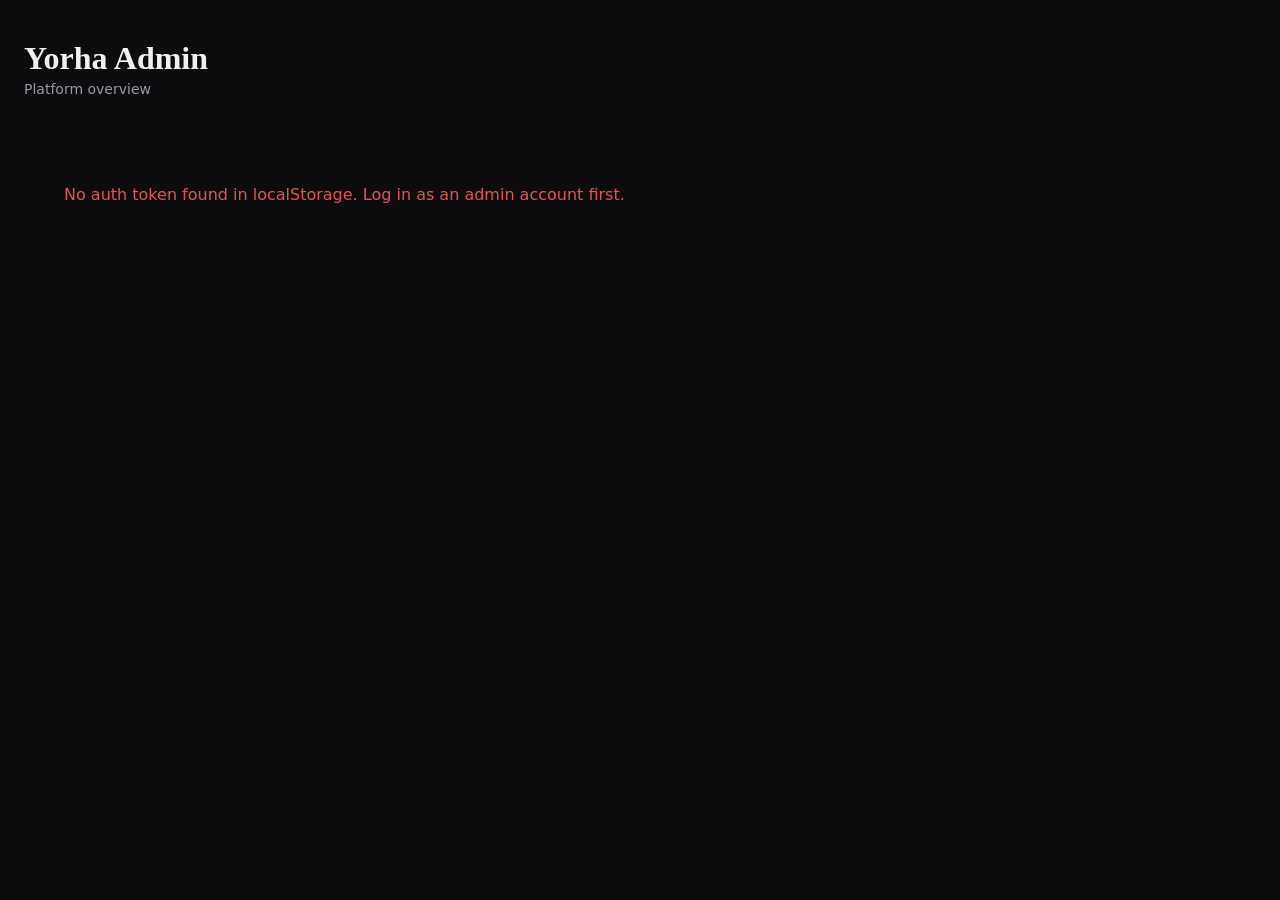
==== admin-dashboard.html @ b4514bd2 "added the admin files" ====
<!DOCTYPE html>
<html lang="en">
<head>
<meta charset="UTF-8">
<title>Yorha — Admin Dashboard</title>
<meta name="viewport" content="width=device-width, initial-scale=1.0">
<style>
  :root {
    --bg: #0d0d0f;
    --card: #17171b;
    --border: #2a2a2f;
    --gold: #c9a24b;
    --text: #f0f0f0;
    --muted: #9a9aa2;
    --green: #4caf6a;
    --red: #e05555;
  }
  * { box-sizing: border-box; }
  body {
    margin: 0; padding: 40px 24px;
    background: var(--bg); color: var(--text);
    font-family: 'Inter', system-ui, sans-serif;
  }
  h1 { font-family: 'Playfair Display', serif; font-weight: 600; margin: 0 0 4px; }
  .sub { color: var(--muted); margin: 0 0 32px; font-size: 14px; }
  .grid { display: grid; grid-template-columns: repeat(auto-fit, minmax(220px, 1fr)); gap: 16px; margin-bottom: 32px; }
  .card {
    background: var(--card); border: 1px solid var(--border);
    border-radius: 10px; padding: 20px;
  }
  .card .label { font-size: 13px; color: var(--muted); margin-bottom: 8px; }
  .card .value { font-size: 26px; font-weight: 700; }
  .card .value.gold { color: var(--gold); }
  .card .value.green { color: var(--green); }
  .card .value.red { color: var(--red); }
  .section-title { font-size: 15px; color: var(--muted); margin: 32px 0 12px; text-transform: uppercase; letter-spacing: 0.05em; }
  .error { color: var(--red); padding: 20px; }
  .loading { color: var(--muted); padding: 20px; }
</style>
</head>
<body>

<h1>Yorha Admin</h1>
<p class="sub">Platform overview</p>

<div id="content" class="loading">Loading dashboard…</div>

<script>
  // ── Adjust these two if your setup differs
  const API_BASE = 'https://yorha-backend.onrender.com/api';
  const TOKEN = localStorage.getItem('token'); // change key if your login stores it under a different name

  const naira = (n) => '₦' + Number(n || 0).toLocaleString();

  async function loadDashboard() {
    const el = document.getElementById('content');
    if (!TOKEN) {
      el.innerHTML = '<p class="error">No auth token found in localStorage. Log in as an admin account first.</p>';
      return;
    }
    try {
      const res = await fetch(`${API_BASE}/admin/dashboard`, {
        headers: { Authorization: `Bearer ${TOKEN}` },
      });
      const data = await res.json();
      if (!res.ok) throw new Error(data.error || 'Failed to load dashboard');

      el.innerHTML = `
        <div class="section-title">Users</div>
        <div class="grid">
          <div class="card"><div class="label">Authors</div><div class="value gold">${data.authors}</div></div>
          <div class="card"><div class="label">Readers</div><div class="value gold">${data.readers}</div></div>
        </div>

        <div class="section-title">Revenue</div>
        <div class="grid">
          <div class="card"><div class="label">Total Revenue</div><div class="value green">${naira(data.revenue.total)}</div></div>
          <div class="card"><div class="label">Platform Fee (10%)</div><div class="value">${naira(data.revenue.platformFee)}</div></div>
          <div class="card"><div class="label">Author Earnings (90%)</div><div class="value">${naira(data.revenue.authorEarnings)}</div></div>
          <div class="card"><div class="label">Transaction Volume</div><div class="value">${data.revenue.transactionVolume}</div></div>
        </div>

        <div class="section-title">Payouts</div>
        <div class="grid">
          <div class="card"><div class="label">Paid Out</div><div class="value green">${naira(data.payouts.paidOut)}</div><div class="label">${data.payouts.paidOutCount} payouts</div></div>
          <div class="card"><div class="label">Pending Requests</div><div class="value">${naira(data.payouts.pending)}</div><div class="label">${data.payouts.pendingCount} requests</div></div>
          <div class="card"><div class="label">Failed / Rejected</div><div class="value red">${data.payouts.failedCount}</div></div>
        </div>

        <div class="section-title">Author Balances</div>
        <div class="grid">
          <div class="card"><div class="label">Total Pending Author Balance</div><div class="value gold">${naira(data.pendingAuthorBalance)}</div></div>
        </div>
      `;
    } catch (err) {
      el.innerHTML = `<p class="error">${err.message}</p>`;
    }
  }

  loadDashboard();
</script>

</body>
</html>
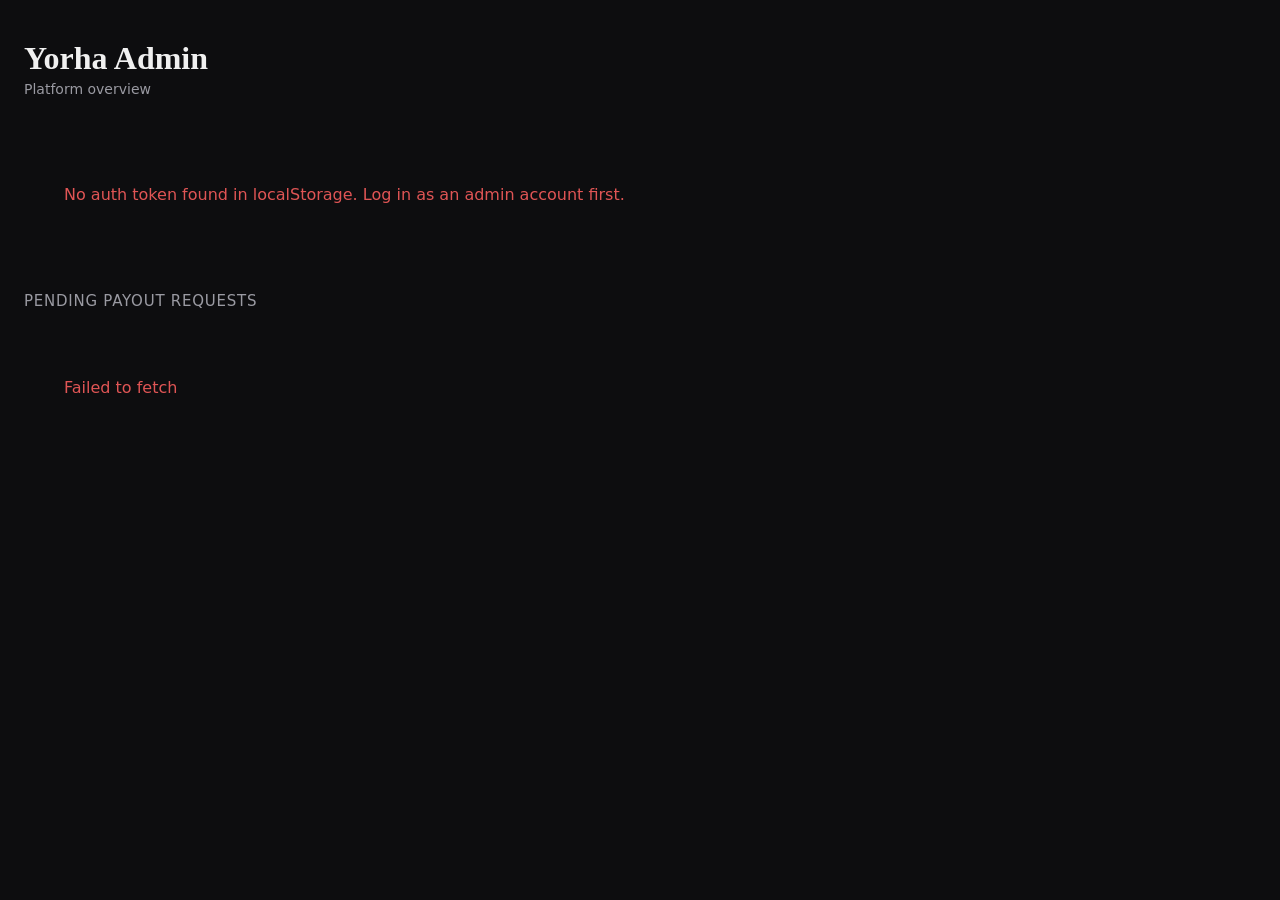
==== commit 18bf890a: "edited notification system" ====
--- a/admin-dashboard.html
+++ b/admin-dashboard.html
@@ -36,6 +36,22 @@
   .section-title { font-size: 15px; color: var(--muted); margin: 32px 0 12px; text-transform: uppercase; letter-spacing: 0.05em; }
   .error { color: var(--red); padding: 20px; }
   .loading { color: var(--muted); padding: 20px; }
+
+  .payout-list { display: flex; flex-direction: column; gap: 10px; }
+  .payout-row {
+    background: var(--card); border: 1px solid var(--border);
+    border-radius: 10px; padding: 16px; display: flex;
+    justify-content: space-between; align-items: center; gap: 16px; flex-wrap: wrap;
+  }
+  .payout-row .who { font-weight: 600; }
+  .payout-row .details { color: var(--muted); font-size: 13px; margin-top: 4px; }
+  .payout-row .amount { font-size: 18px; font-weight: 700; color: var(--gold); }
+  .payout-actions { display: flex; gap: 8px; }
+  .btn { border: none; border-radius: 6px; padding: 8px 14px; font-size: 13px; cursor: pointer; font-weight: 600; }
+  .btn-paid { background: var(--green); color: #06210f; }
+  .btn-failed { background: var(--red); color: #2a0a0a; }
+  .btn:disabled { opacity: 0.5; cursor: not-allowed; }
+  .empty-note { color: var(--muted); padding: 16px; font-size: 14px; }
 </style>
 </head>
 <body>
@@ -45,10 +61,13 @@
 
 <div id="content" class="loading">Loading dashboard…</div>
 
+<div class="section-title">Pending Payout Requests</div>
+<div id="payouts" class="loading">Loading payouts…</div>
+
 <script>
   // ── Adjust these two if your setup differs
   const API_BASE = 'https://yorha-backend.onrender.com/api';
-  const TOKEN = localStorage.getItem('token'); // change key if your login stores it under a different name
+  const TOKEN = localStorage.getItem('yorha_token'); // matches Auth.setSession() in auth.js
 
   const naira = (n) => '₦' + Number(n || 0).toLocaleString();
 
@@ -97,7 +116,71 @@
     }
   }
 
+  // ── Pending payouts ──────────────────────────────────────
+  async function apiCall(path, options = {}) {
+    const res = await fetch(`${API_BASE}${path}`, {
+      ...options,
+      headers: { 'Content-Type': 'application/json', Authorization: `Bearer ${TOKEN}`, ...(options.headers || {}) },
+    });
+    const data = await res.json();
+    if (!res.ok) throw new Error(data.error || 'Request failed');
+    return data;
+  }
+
+  async function loadPayouts() {
+    const el = document.getElementById('payouts');
+    try {
+      const { payouts } = await apiCall('/payouts/admin/all?status=pending');
+      renderPayouts(payouts);
+    } catch (err) {
+      el.innerHTML = `<p class="error">${err.message}</p>`;
+    }
+  }
+
+  function renderPayouts(payouts) {
+    const el = document.getElementById('payouts');
+    if (!payouts.length) {
+      el.innerHTML = '<p class="empty-note">No pending payout requests.</p>';
+      return;
+    }
+    el.innerHTML = `<div class="payout-list">${payouts.map(p => `
+      <div class="payout-row" id="payout-${p._id}">
+        <div>
+          <div class="who">${p.author?.name || 'Unknown author'} <span style="color:var(--muted);font-weight:400">(${p.author?.email || ''})</span></div>
+          <div class="details">${p.bankName} · ${p.accountNumber} · ${p.accountName}</div>
+        </div>
+        <div class="amount">${naira(p.amount)}</div>
+        <div class="payout-actions">
+          <button class="btn btn-paid" onclick="markPayout('${p._id}', 'paid')">Mark Paid</button>
+          <button class="btn btn-failed" onclick="markPayout('${p._id}', 'failed')">Mark Failed</button>
+        </div>
+      </div>
+    `).join('')}</div>`;
+  }
+
+  async function markPayout(id, outcome) {
+    const row = document.getElementById(`payout-${id}`);
+    const buttons = row.querySelectorAll('button');
+    buttons.forEach(b => b.disabled = true);
+
+    try {
+      if (outcome === 'paid') {
+        const note = prompt('Optional note (e.g. "Sent via GTBank, ref #12345"):') || '';
+        await apiCall(`/payouts/admin/${id}/mark-paid`, { method: 'POST', body: JSON.stringify({ note }) });
+      } else {
+        const reason = prompt('Reason for failure (refunds balance to author):') || '';
+        await apiCall(`/payouts/admin/${id}/mark-failed`, { method: 'POST', body: JSON.stringify({ reason }) });
+      }
+      row.remove();
+      loadDashboard(); // refresh stats since payout totals changed
+    } catch (err) {
+      alert(err.message);
+      buttons.forEach(b => b.disabled = false);
+    }
+  }
+
   loadDashboard();
+  loadPayouts();
 </script>
 
 </body>
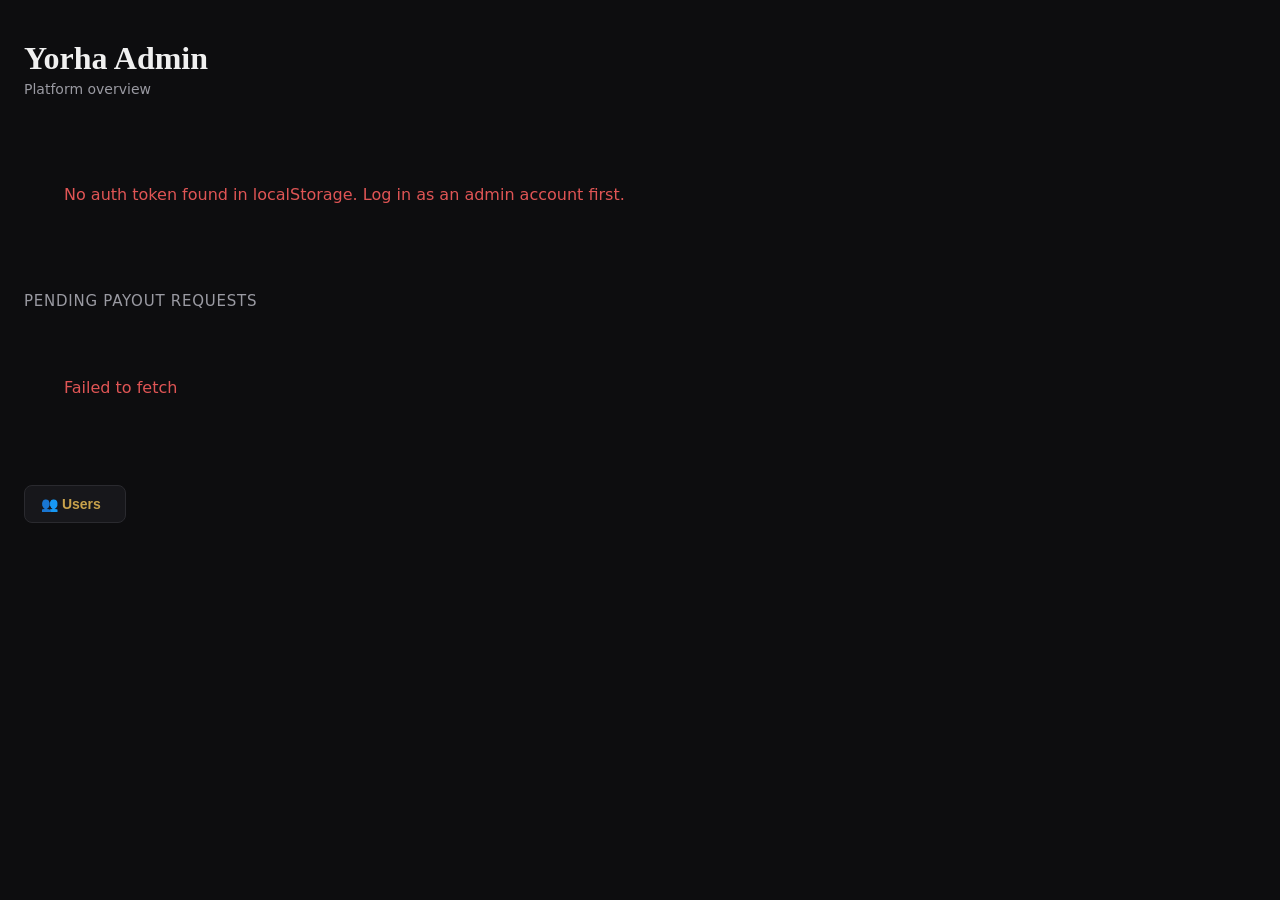
==== commit b0369e38: "added an admin sector" ====
--- a/admin-dashboard.html
+++ b/admin-dashboard.html
@@ -52,6 +52,21 @@
   .btn-failed { background: var(--red); color: #2a0a0a; }
   .btn:disabled { opacity: 0.5; cursor: not-allowed; }
   .empty-note { color: var(--muted); padding: 16px; font-size: 14px; }
+
+  .users-toggle-btn {
+    background: var(--card); border: 1px solid var(--border); color: var(--gold);
+    border-radius: 8px; padding: 10px 16px; font-size: 14px; font-weight: 600;
+    cursor: pointer; margin: 32px 0 12px; display: inline-flex; align-items: center; gap: 8px;
+  }
+  .users-toggle-btn:hover { border-color: var(--gold); }
+  #users-panel { display: none; }
+  #users-search {
+    width: 100%; max-width: 320px; padding: 10px 14px; margin-bottom: 12px;
+    border: 1px solid var(--border); border-radius: 8px; background: var(--card); color: var(--text);
+  }
+  #users-table { width: 100%; border-collapse: collapse; background: var(--card); border: 1px solid var(--border); border-radius: 10px; overflow: hidden; }
+  #users-table th, #users-table td { text-align: left; padding: 10px 14px; border-bottom: 1px solid var(--border); font-size: 13px; }
+  #users-table th { color: var(--gold); }
 </style>
 </head>
 <body>
@@ -63,6 +78,15 @@
 
 <div class="section-title">Pending Payout Requests</div>
 <div id="payouts" class="loading">Loading payouts…</div>
+
+<button class="users-toggle-btn" onclick="toggleUsers()">👥 Users <span id="users-count-badge"></span></button>
+<div id="users-panel">
+  <input id="users-search" type="text" placeholder="Search by name or email..." oninput="filterUsers()">
+  <table id="users-table">
+    <thead><tr><th>#</th><th>Name</th><th>Email</th><th>Joined</th></tr></thead>
+    <tbody id="users-rows"></tbody>
+  </table>
+</div>
 
 <script>
   // ── Adjust these two if your setup differs
@@ -179,6 +203,49 @@
     }
   }
 
+  // ── Users panel ──────────────────────────────────────────
+  let allUsers = [];
+  let usersLoaded = false;
+
+  async function toggleUsers() {
+    const panel = document.getElementById('users-panel');
+    if (panel.style.display === 'block') {
+      panel.style.display = 'none';
+      return;
+    }
+    panel.style.display = 'block';
+    if (!usersLoaded) await loadUsers();
+  }
+
+  async function loadUsers() {
+    try {
+      const data = await apiCall('/admin/users-overview');
+      allUsers = data.users;
+      usersLoaded = true;
+      document.getElementById('users-count-badge').textContent = `(${data.total})`;
+      renderUsers(allUsers);
+    } catch (err) {
+      document.getElementById('users-rows').innerHTML = `<tr><td colspan="4" class="error">${err.message}</td></tr>`;
+    }
+  }
+
+  function renderUsers(list) {
+    document.getElementById('users-rows').innerHTML = list.map((u, i) => `
+      <tr>
+        <td>${i + 1}</td>
+        <td>${u.name || '—'}</td>
+        <td>${u.email}</td>
+        <td>${new Date(u.joined).toLocaleDateString()}</td>
+      </tr>`).join('');
+  }
+
+  function filterUsers() {
+    const q = document.getElementById('users-search').value.toLowerCase();
+    renderUsers(allUsers.filter(u =>
+      (u.name || '').toLowerCase().includes(q) || u.email.toLowerCase().includes(q)
+    ));
+  }
+
   loadDashboard();
   loadPayouts();
 </script>
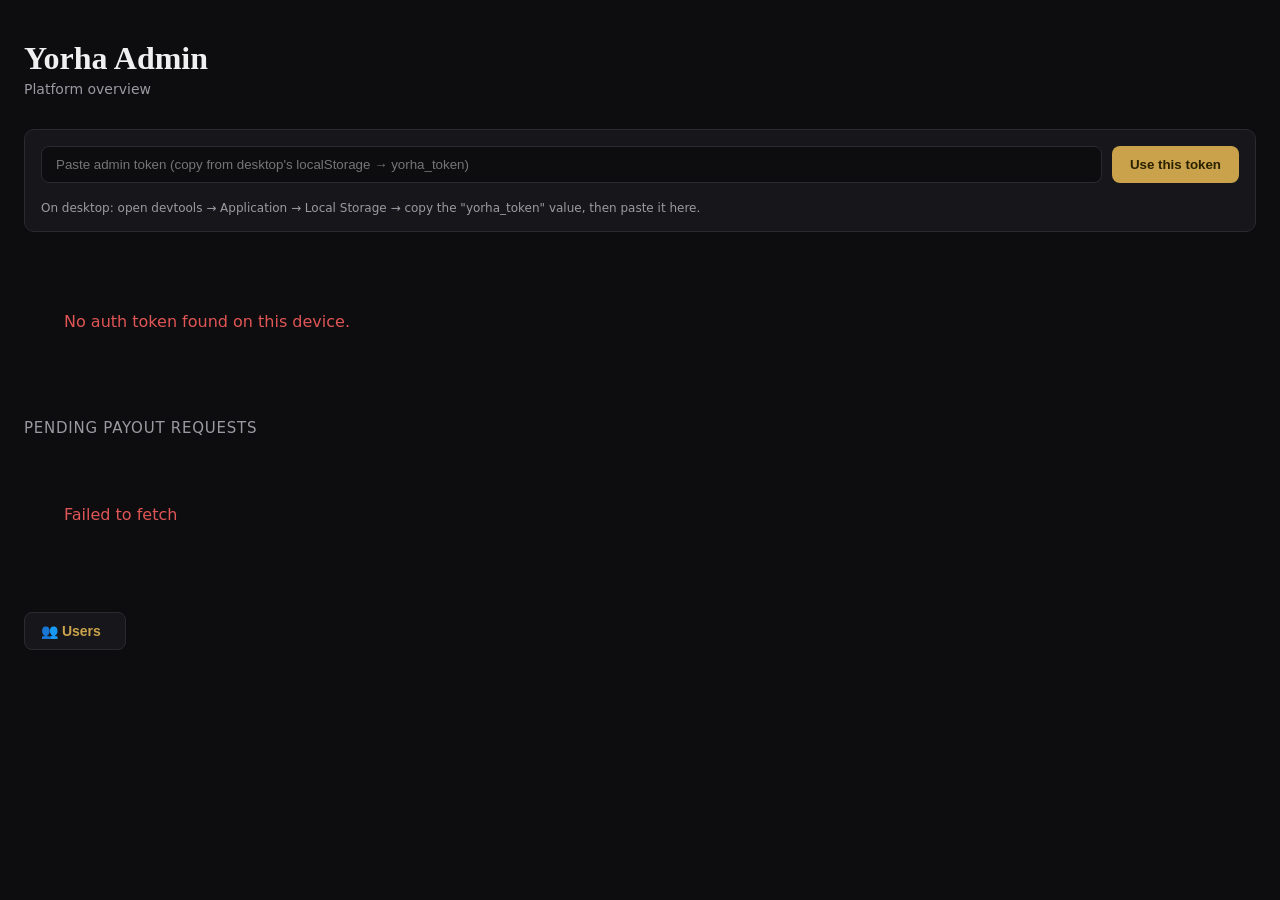
==== commit 7e6e5074: "added the admin dashboard for mobile" ====
--- a/admin-dashboard.html
+++ b/admin-dashboard.html
@@ -53,6 +53,20 @@
   .btn:disabled { opacity: 0.5; cursor: not-allowed; }
   .empty-note { color: var(--muted); padding: 16px; font-size: 14px; }
 
+  .token-box {
+    background: var(--card); border: 1px solid var(--border); border-radius: 10px;
+    padding: 16px; margin-bottom: 24px; display: flex; gap: 10px; flex-wrap: wrap;
+  }
+  .token-box input {
+    flex: 1; min-width: 200px; padding: 10px 14px;
+    border: 1px solid var(--border); border-radius: 8px; background: var(--bg); color: var(--text);
+  }
+  .token-box button {
+    background: var(--gold); color: #2a2100; border: none; border-radius: 8px;
+    padding: 10px 18px; font-weight: 600; cursor: pointer;
+  }
+  .token-box p { width: 100%; }
+
   .users-toggle-btn {
     background: var(--card); border: 1px solid var(--border); color: var(--gold);
     border-radius: 8px; padding: 10px 16px; font-size: 14px; font-weight: 600;
@@ -64,9 +78,25 @@
     width: 100%; max-width: 320px; padding: 10px 14px; margin-bottom: 12px;
     border: 1px solid var(--border); border-radius: 8px; background: var(--card); color: var(--text);
   }
-  #users-table { width: 100%; border-collapse: collapse; background: var(--card); border: 1px solid var(--border); border-radius: 10px; overflow: hidden; }
-  #users-table th, #users-table td { text-align: left; padding: 10px 14px; border-bottom: 1px solid var(--border); font-size: 13px; }
+  .table-scroll { width: 100%; overflow-x: auto; -webkit-overflow-scrolling: touch; border-radius: 10px; }
+  #users-table { width: 100%; min-width: 480px; border-collapse: collapse; background: var(--card); border: 1px solid var(--border); border-radius: 10px; overflow: hidden; }
+  #users-table th, #users-table td { text-align: left; padding: 10px 14px; border-bottom: 1px solid var(--border); font-size: 13px; white-space: nowrap; }
   #users-table th { color: var(--gold); }
+
+  @media (max-width: 600px) {
+    body { padding: 24px 14px; }
+    h1 { font-size: 22px; }
+    .grid { grid-template-columns: repeat(auto-fit, minmax(150px, 1fr)); gap: 10px; }
+    .card { padding: 14px; }
+    .card .value { font-size: 20px; }
+    .section-title { font-size: 13px; margin: 24px 0 10px; }
+    .payout-row { flex-direction: column; align-items: stretch; padding: 14px; }
+    .payout-row .amount { order: -1; }
+    .payout-actions { width: 100%; }
+    .payout-actions .btn { flex: 1; padding: 10px; }
+    .users-toggle-btn { width: 100%; justify-content: center; }
+    #users-search { max-width: none; }
+  }
 </style>
 </head>
 <body>
@@ -74,6 +104,12 @@
 <h1>Yorha Admin</h1>
 <p class="sub">Platform overview</p>
 
+<div id="token-box" class="token-box" style="display:none;">
+  <input id="token-input" type="password" placeholder="Paste admin token (copy from desktop's localStorage → yorha_token)">
+  <button onclick="useManualToken()">Use this token</button>
+  <p id="token-box-note" style="color:var(--muted);font-size:12px;margin:8px 0 0;"></p>
+</div>
+
 <div id="content" class="loading">Loading dashboard…</div>
 
 <div class="section-title">Pending Payout Requests</div>
@@ -82,23 +118,49 @@
 <button class="users-toggle-btn" onclick="toggleUsers()">👥 Users <span id="users-count-badge"></span></button>
 <div id="users-panel">
   <input id="users-search" type="text" placeholder="Search by name or email..." oninput="filterUsers()">
-  <table id="users-table">
-    <thead><tr><th>#</th><th>Name</th><th>Email</th><th>Joined</th></tr></thead>
-    <tbody id="users-rows"></tbody>
-  </table>
+  <div class="table-scroll">
+    <table id="users-table">
+      <thead><tr><th>#</th><th>Name</th><th>Email</th><th>Joined</th></tr></thead>
+      <tbody id="users-rows"></tbody>
+    </table>
+  </div>
 </div>
 
 <script>
-  // ── Adjust these two if your setup differs
+  // ── Adjust this if your setup differs
   const API_BASE = 'https://yorha-backend.onrender.com/api';
-  const TOKEN = localStorage.getItem('yorha_token'); // matches Auth.setSession() in auth.js
+
+  // TOKEN is mutable now — localStorage is per-device, so a token saved
+  // on desktop never shows up here on mobile automatically. If none is
+  // found (or the stored one is rejected), showTokenBox() lets you paste
+  // one in manually and it gets saved to *this* device's localStorage,
+  // matching how Auth.setSession() stores it in the main app.
+  let TOKEN = localStorage.getItem('yorha_token');
 
   const naira = (n) => '₦' + Number(n || 0).toLocaleString();
+
+  function showTokenBox(message) {
+    const box = document.getElementById('token-box');
+    box.style.display = 'flex';
+    document.getElementById('token-box-note').textContent =
+      message || 'On desktop: open devtools → Application → Local Storage → copy the "yorha_token" value, then paste it here.';
+  }
+
+  function useManualToken() {
+    const val = document.getElementById('token-input').value.trim();
+    if (!val) return;
+    TOKEN = val;
+    localStorage.setItem('yorha_token', val); // persists for future visits on this device
+    document.getElementById('token-box').style.display = 'none';
+    loadDashboard();
+    loadPayouts();
+  }
 
   async function loadDashboard() {
     const el = document.getElementById('content');
     if (!TOKEN) {
-      el.innerHTML = '<p class="error">No auth token found in localStorage. Log in as an admin account first.</p>';
+      el.innerHTML = '<p class="error">No auth token found on this device.</p>';
+      showTokenBox();
       return;
     }
     try {
@@ -106,7 +168,12 @@
         headers: { Authorization: `Bearer ${TOKEN}` },
       });
       const data = await res.json();
-      if (!res.ok) throw new Error(data.error || 'Failed to load dashboard');
+      if (!res.ok) {
+        if (res.status === 401 || res.status === 403) {
+          showTokenBox('Token rejected (invalid or expired). Paste a fresh one from a device where you\'re currently logged in as admin.');
+        }
+        throw new Error(data.error || 'Failed to load dashboard');
+      }
 
       el.innerHTML = `
         <div class="section-title">Users</div>
@@ -147,7 +214,11 @@
       headers: { 'Content-Type': 'application/json', Authorization: `Bearer ${TOKEN}`, ...(options.headers || {}) },
     });
     const data = await res.json();
-    if (!res.ok) throw new Error(data.error || 'Request failed');
+    if (!res.ok) {
+      const err = new Error(data.error || 'Request failed');
+      err.status = res.status;
+      throw err;
+    }
     return data;
   }
 
@@ -157,6 +228,7 @@
       const { payouts } = await apiCall('/payouts/admin/all?status=pending');
       renderPayouts(payouts);
     } catch (err) {
+      if (err.status === 401 || err.status === 403) showTokenBox('Token rejected (invalid or expired).');
       el.innerHTML = `<p class="error">${err.message}</p>`;
     }
   }
@@ -225,6 +297,7 @@
       document.getElementById('users-count-badge').textContent = `(${data.total})`;
       renderUsers(allUsers);
     } catch (err) {
+      if (err.status === 401 || err.status === 403) showTokenBox('Token rejected (invalid or expired).');
       document.getElementById('users-rows').innerHTML = `<tr><td colspan="4" class="error">${err.message}</td></tr>`;
     }
   }
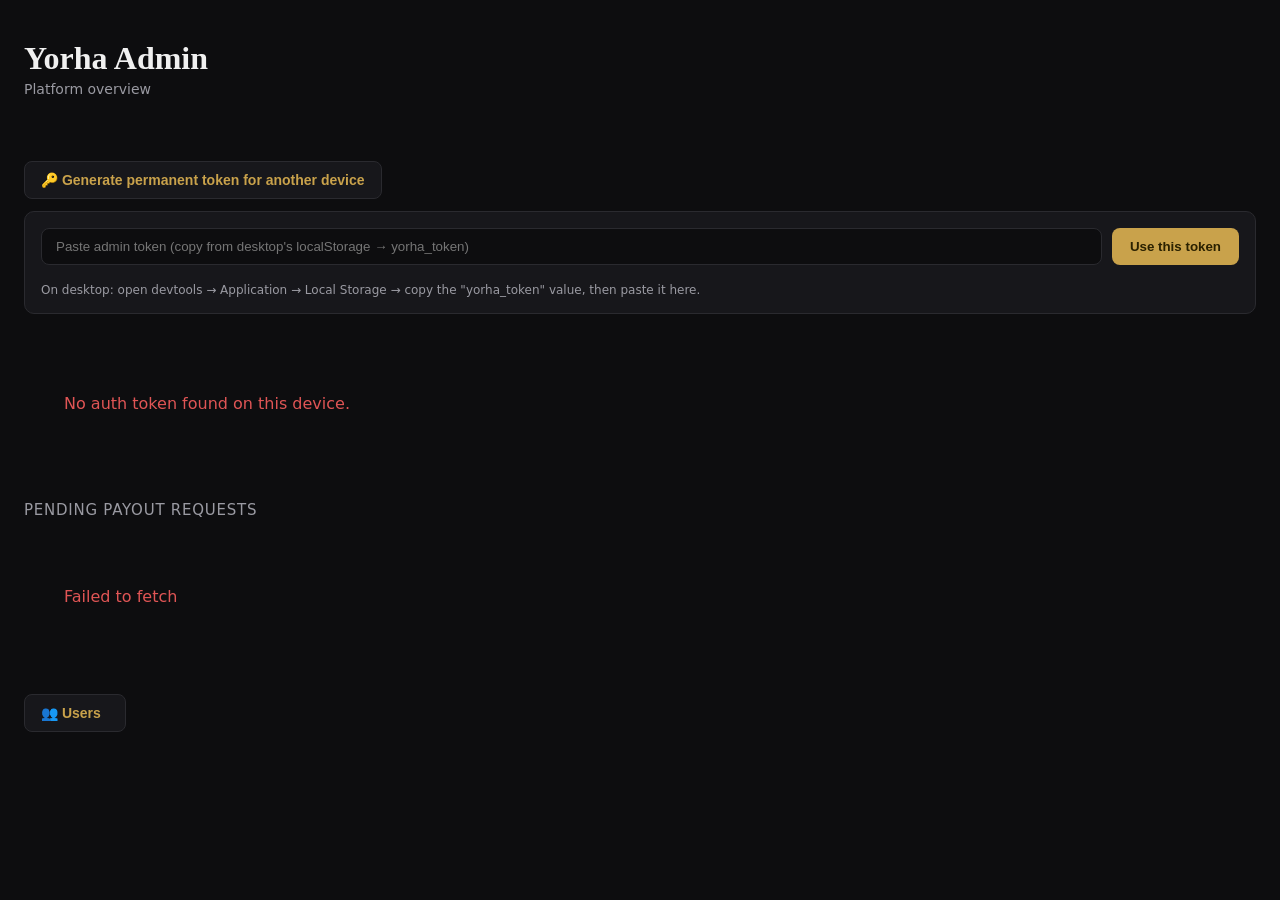
==== commit 5aab483a: "configured admin token" ====
--- a/admin-dashboard.html
+++ b/admin-dashboard.html
@@ -104,6 +104,13 @@
 <h1>Yorha Admin</h1>
 <p class="sub">Platform overview</p>
 
+<button class="users-toggle-btn" onclick="generateAdminToken()" id="gen-token-btn">🔑 Generate permanent token for another device</button>
+<div id="generated-token-box" class="token-box" style="display:none;">
+  <input id="generated-token-output" type="text" readonly>
+  <button onclick="copyGeneratedToken()">Copy</button>
+  <p style="color:var(--muted);font-size:12px;margin:8px 0 0;">Paste this into the token box on your other device. Valid for ~1 year — treat it like a password.</p>
+</div>
+
 <div id="token-box" class="token-box" style="display:none;">
   <input id="token-input" type="password" placeholder="Paste admin token (copy from desktop's localStorage → yorha_token)">
   <button onclick="useManualToken()">Use this token</button>
@@ -154,6 +161,37 @@
     document.getElementById('token-box').style.display = 'none';
     loadDashboard();
     loadPayouts();
+  }
+
+  // Requires an already-valid TOKEN (any normal 24h admin session works
+  // fine here) — mints a long-lived token you paste into the box above
+  // on any OTHER device, so that device doesn't need repeated logins.
+  async function generateAdminToken() {
+    if (!TOKEN) { showTokenBox('Log in / paste a working token here first, then generate a permanent one.'); return; }
+    const btn = document.getElementById('gen-token-btn');
+    btn.disabled = true;
+    btn.textContent = 'Generating…';
+    try {
+      const res = await fetch(`${API_BASE}/auth/admin-token`, {
+        method: 'POST',
+        headers: { Authorization: `Bearer ${TOKEN}` },
+      });
+      const data = await res.json();
+      if (!res.ok) throw new Error(data.error || 'Failed to generate token');
+      document.getElementById('generated-token-output').value = data.token;
+      document.getElementById('generated-token-box').style.display = 'flex';
+    } catch (err) {
+      alert(err.message);
+    } finally {
+      btn.disabled = false;
+      btn.textContent = '🔑 Generate permanent token for another device';
+    }
+  }
+
+  function copyGeneratedToken() {
+    const input = document.getElementById('generated-token-output');
+    input.select();
+    navigator.clipboard?.writeText(input.value).catch(() => {});
   }
 
   async function loadDashboard() {
